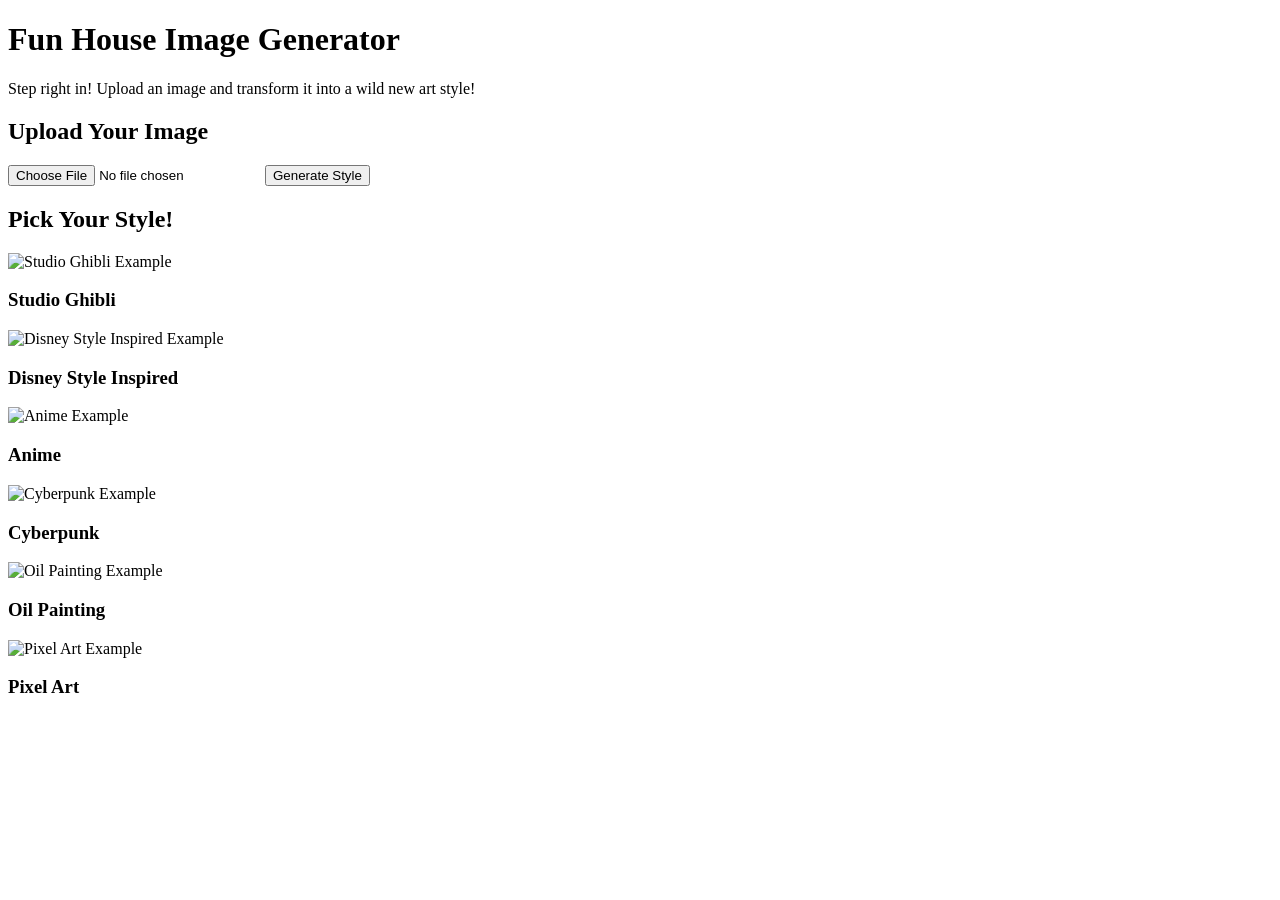
==== Draft for index Fun House.html @ b5dd9f4c "We went for a more bright fun colour story" ====
<!DOCTYPE html>
<html lang="en">
<head>
    <meta charset="UTF-8">
    <meta name="viewport" content="width=device-width, initial-scale=1.0">
    <title>Fun House AI Image Generator</title>
    <link rel="stylesheet" href="Draft for CSS 4 FunHouse.css">
</head>
<body>

    <header>
        <h1> Fun House Image Generator </h1>
        <p>Step right in! Upload an image and transform it into a wild new art style!</p>
    </header>

    <section class="upload-section">
        <h2>Upload Your Image</h2>
        <input type="file" accept="image/*">
        <button>Generate Style</button>
    </section>

    <section class="styles-section">
        <h2>Pick Your Style!</h2>

        <div class="styles-grid">

            <div class="style-card">
                <img src="images/ghibli.jpg" alt="Studio Ghibli Example">
                <h3>Studio Ghibli</h3>
            </div>

            <div class="style-card">
                <img src="images/disney.jpg" alt="Disney Style Inspired Example">
                <h3>Disney Style Inspired</h3>
            </div>

            <div class="style-card">
                <img src="images/anime.jpg" alt="Anime Example">
                <h3>Anime</h3>
            </div>

            <div class="style-card">
                <img src="images/cyberpunk.jpg" alt="Cyberpunk Example">
                <h3>Cyberpunk</h3>
            </div>

            <div class="style-card">
                <img src="images/oilpainting.jpg" alt="Oil Painting Example">
                <h3>Oil Painting</h3>
            </div>

            <div class="style-card">
                <img src="images/pixelart.jpg" alt="Pixel Art Example">
                <h3>Pixel Art</h3>
            </div>

        </div>
    </section>

</body>
</html>
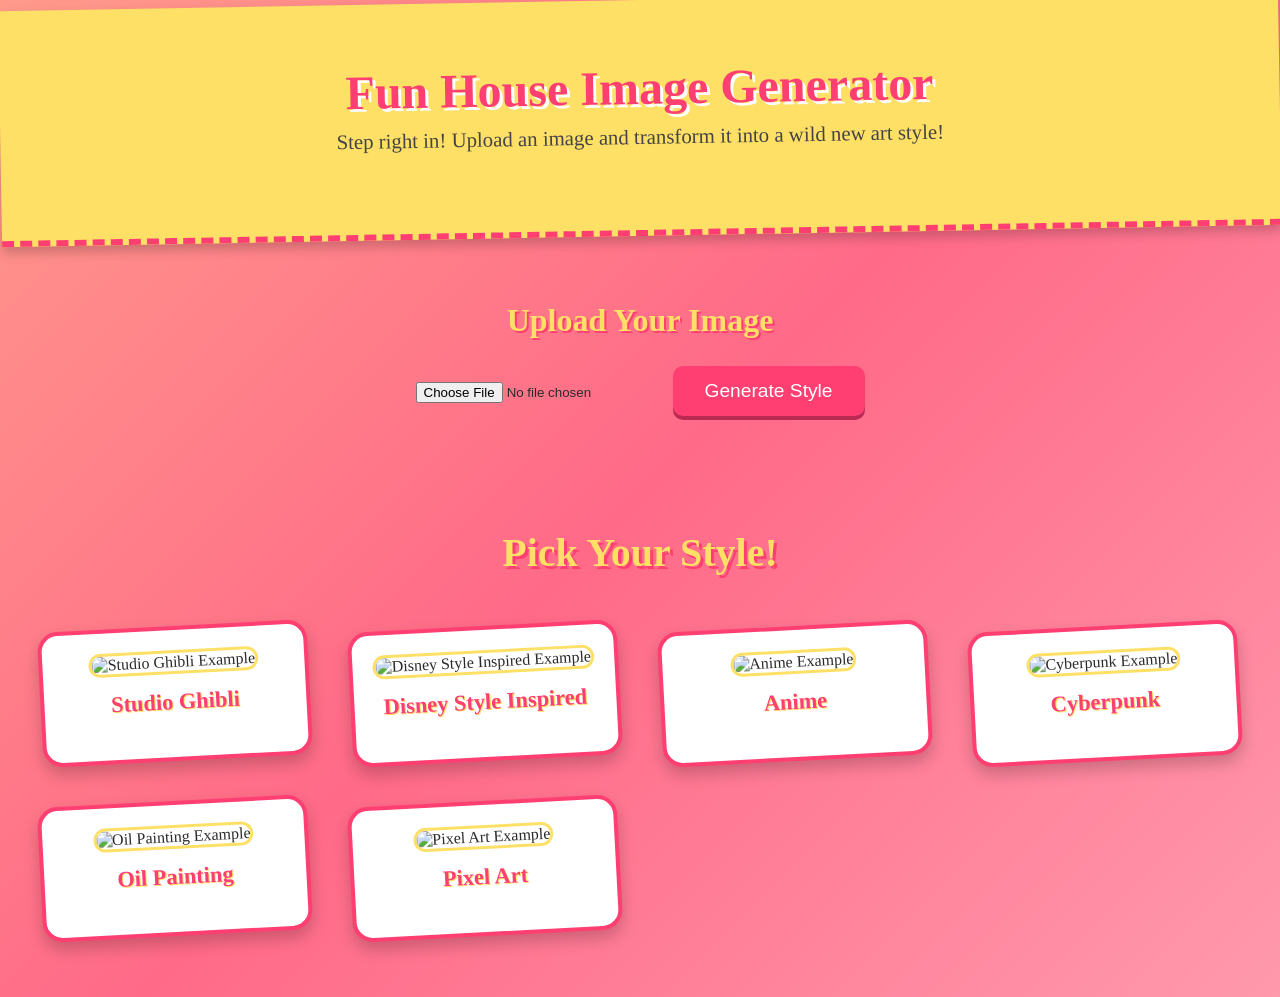
==== commit c248a3b5: "Add files via upload" ====
--- a/Draft for index Fun House.html
+++ b/Draft for index Fun House.html
@@ -5,7 +5,7 @@
     <meta charset="UTF-8">
     <meta name="viewport" content="width=device-width, initial-scale=1.0">
     <title>Fun House AI Image Generator</title>
-    <link rel="stylesheet" href="Draft for CSS 4 FunHouse.css">
+    <link rel="stylesheet" href="Draft for CSS Fun House.css">
 </head>
 <body>
 
--- a/Draft for CSS Fun House.css
+++ b/Draft for CSS Fun House.css
@@ -0,0 +1,105 @@
+
+body {
+    margin: 0;
+    font-family: "Fredoka One", "Comic Sans MS", cursive;
+    background: linear-gradient(135deg, #ff9a8b, #ff6a88, #ff99ac);
+    color: #2b2b2b;
+    overflow-x: hidden;
+}
+
+header {
+    text-align: center;
+    padding: 60px 20px;
+    background: #ffe066;
+    border-bottom: 6px dashed #ff3f72;
+    transform: rotate(-1deg);
+    box-shadow: 0 6px 12px rgba(0,0,0,0.2);
+}
+
+header h1 {
+    margin: 0;
+    font-size: 3rem;
+    color: #ff3f72;
+    text-shadow: 3px 3px #ffffff;
+}
+
+header p {
+    font-size: 1.3rem;
+    margin-top: 10px;
+    color: #444;
+}
+
+.upload-section {
+    text-align: center;
+    padding: 40px 20px;
+}
+
+.upload-section h2 {
+    font-size: 2rem;
+    color: #ffe066;
+    text-shadow: 2px 2px #ff3f72;
+}
+
+.upload-section button {
+    padding: 14px 32px;
+    background: #ff3f72;
+    color: white;
+    border: none;
+    border-radius: 10px;
+    cursor: pointer;
+    font-size: 1.2rem;
+    box-shadow: 0 4px 0 #b82a52;
+    transition: transform 0.2s ease;
+}
+
+.upload-section button:hover {
+    transform: scale(1.1) rotate(2deg);
+}
+
+.styles-section {
+    padding: 40px 20px;
+    text-align: center;
+}
+
+.styles-section h2 {
+    font-size: 2.5rem;
+    color: #ffe066;
+    text-shadow: 3px 3px #ff3f72;
+    margin-bottom: 30px;
+}
+
+.styles-grid {
+    display: grid;
+    grid-template-columns: repeat(auto-fit, minmax(240px, 1fr));
+    gap: 40px;
+    padding: 20px;
+}
+
+.style-card {
+    background: #ffffff;
+    border-radius: 20px;
+    padding: 20px;
+    border: 4px solid #ff3f72;
+    transform: rotate(-3deg);
+    box-shadow: 0 8px 16px rgba(0,0,0,0.2);
+    transition: transform 0.3s ease;
+}
+
+.style-card:hover {
+    transform: rotate(3deg) scale(1.08);
+}
+
+.style-card img {
+    width: 100%;
+    height: 200px;
+    object-fit: cover;
+    border-radius: 12px;
+    border: 3px solid #ffe066;
+}
+
+.style-card h3 {
+    margin-top: 15px;
+    font-size: 1.4rem;
+    color: #ff3f72;
+    text-shadow: 1px 1px #ffe066;
+}
